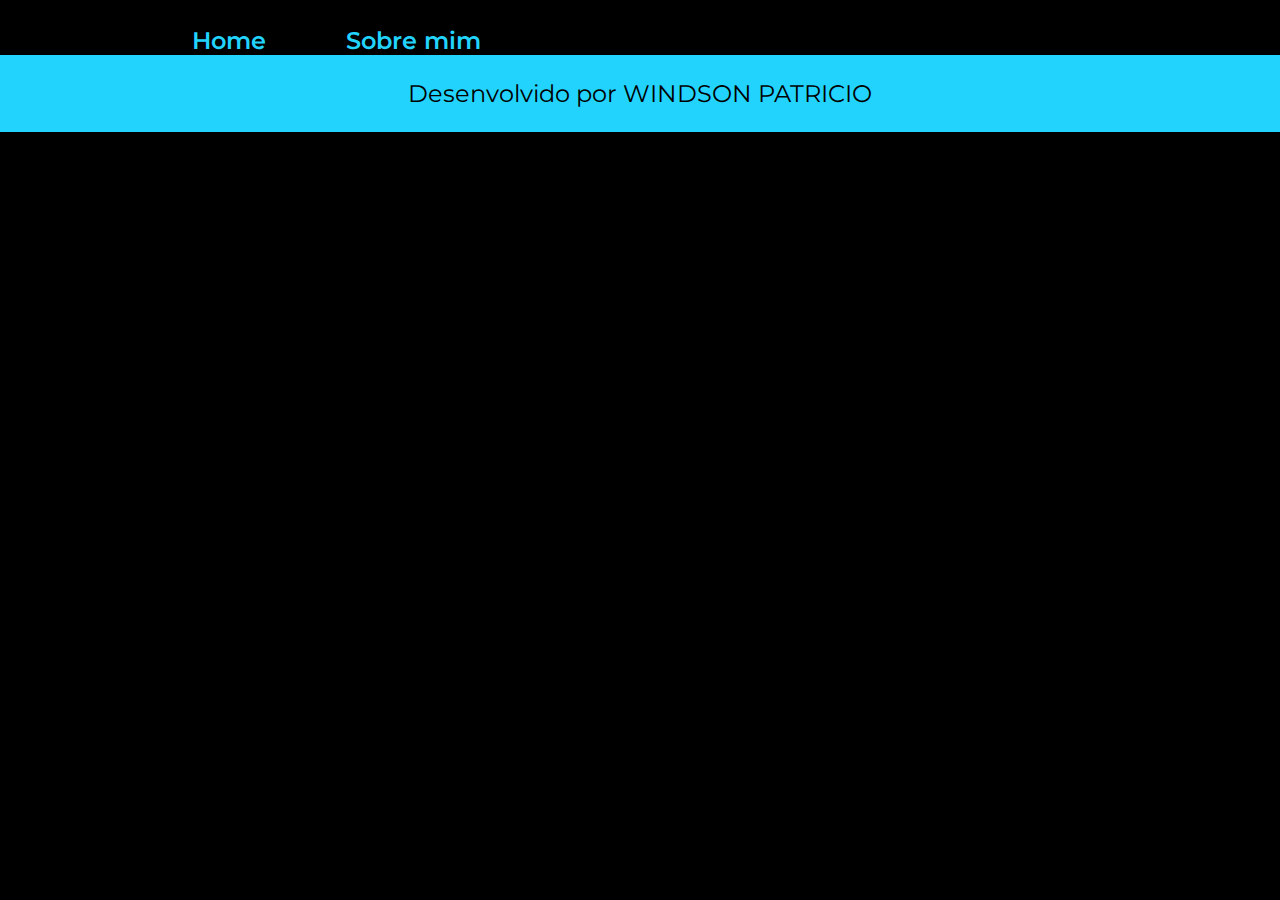
==== sobreMIm.html @ 49ad3150 "haader, footer, nova pagina" ====
<!DOCTYPE html>
<html lang="pt-br">
<head>
    <meta charset="UTF-8">
    <meta name="viewport" content="width=device-width, initial-scale=1.0">
    <title>Sobre mim</title>
    <link rel="stylesheet" href="./style/stlye.css">
</head>

<body>
    <header class="cabecalho">
        <nav class="cabecalho-nav">
            <a class="cabecalho-link" href="index.html">Home</a>
            <a class="cabecalho-link" href="sobreMim.html">Sobre mim</a>
        </nav>
    </header>
    <main>

        
    </main>
    <footer>
        <p class="rodape">Desenvolvido por WINDSON PATRICIO</p>
    </footer>
    
</body>
</html>
---- style/stlye.css ----
@import url('https://fonts.googleapis.com/css2?family=Krona+One&family=Montserrat&display=swap');

*{
    margin: 0;
    padding: 0;
}

body {
    box-sizing: border-box;
    background-color: black;
    color: #f6f6f6;
}

.cabecalho{
    padding: 2% 0% 0% 15%;
}

.cabecalho-nav{
    display: flex;
    gap: 80px;

}

.cabecalho-link{
    font-family: "Montserrat", serif;
    font-size: 24px;
    font-weight: 600;
    color: #22d4fd;
    text-decoration: none;
}

.tituloDestaque {
    color: #4e8b98;
}

.menu{
    padding: 5% 15%;
    display: flex;
    align-items: center;
    justify-content: space-between;
}

.menuTexto{
    width: 615px;
    display: flex;
    flex-direction: column;
    gap:40px;

    
}

.menuTextoTitulo{
    font-size: 36px;
    font-family: "Krona One", serif;
}

.menuTextoParagrafo{
    font-size: 24px;
    font-family: "Montserrat", serif;
}

.menuBotoes{
    display: flex;
    flex-direction: column;
    align-items: center;
    justify-content: space-between;
    gap:32px;
}

.botaoSubtitulo{
    font-family: "Krona one", serif;
    font-weight: 400px;
    font-size: 24px;
    
}

.estiloBotoes{
    /* background-color: #22d4fd ; */
    display: flex;
    justify-content: center;
    gap: 16px;
    border: 2px solid #22d4fd;
    width: 378px;
    text-align: center;
    border-radius: 8px;
    font-size: 24px;
    padding: 21.5px 0;
    text-decoration: none;
    color:#f6f6f6;
    font-family: "Montserrat", serif;
    font-style: italic;
}

.estiloBotoes:hover{
    background-color: #272727;
}

.imagemMenu{
    width: 600px;
    height: 500px;
    border-radius: 20px;
}

.rodape{
    color: black;
    background-color: #22d4fd;
    padding: 24px;
    text-align: center;
    font-family: "Montserrat", serif;
    font-size: 24px;
}
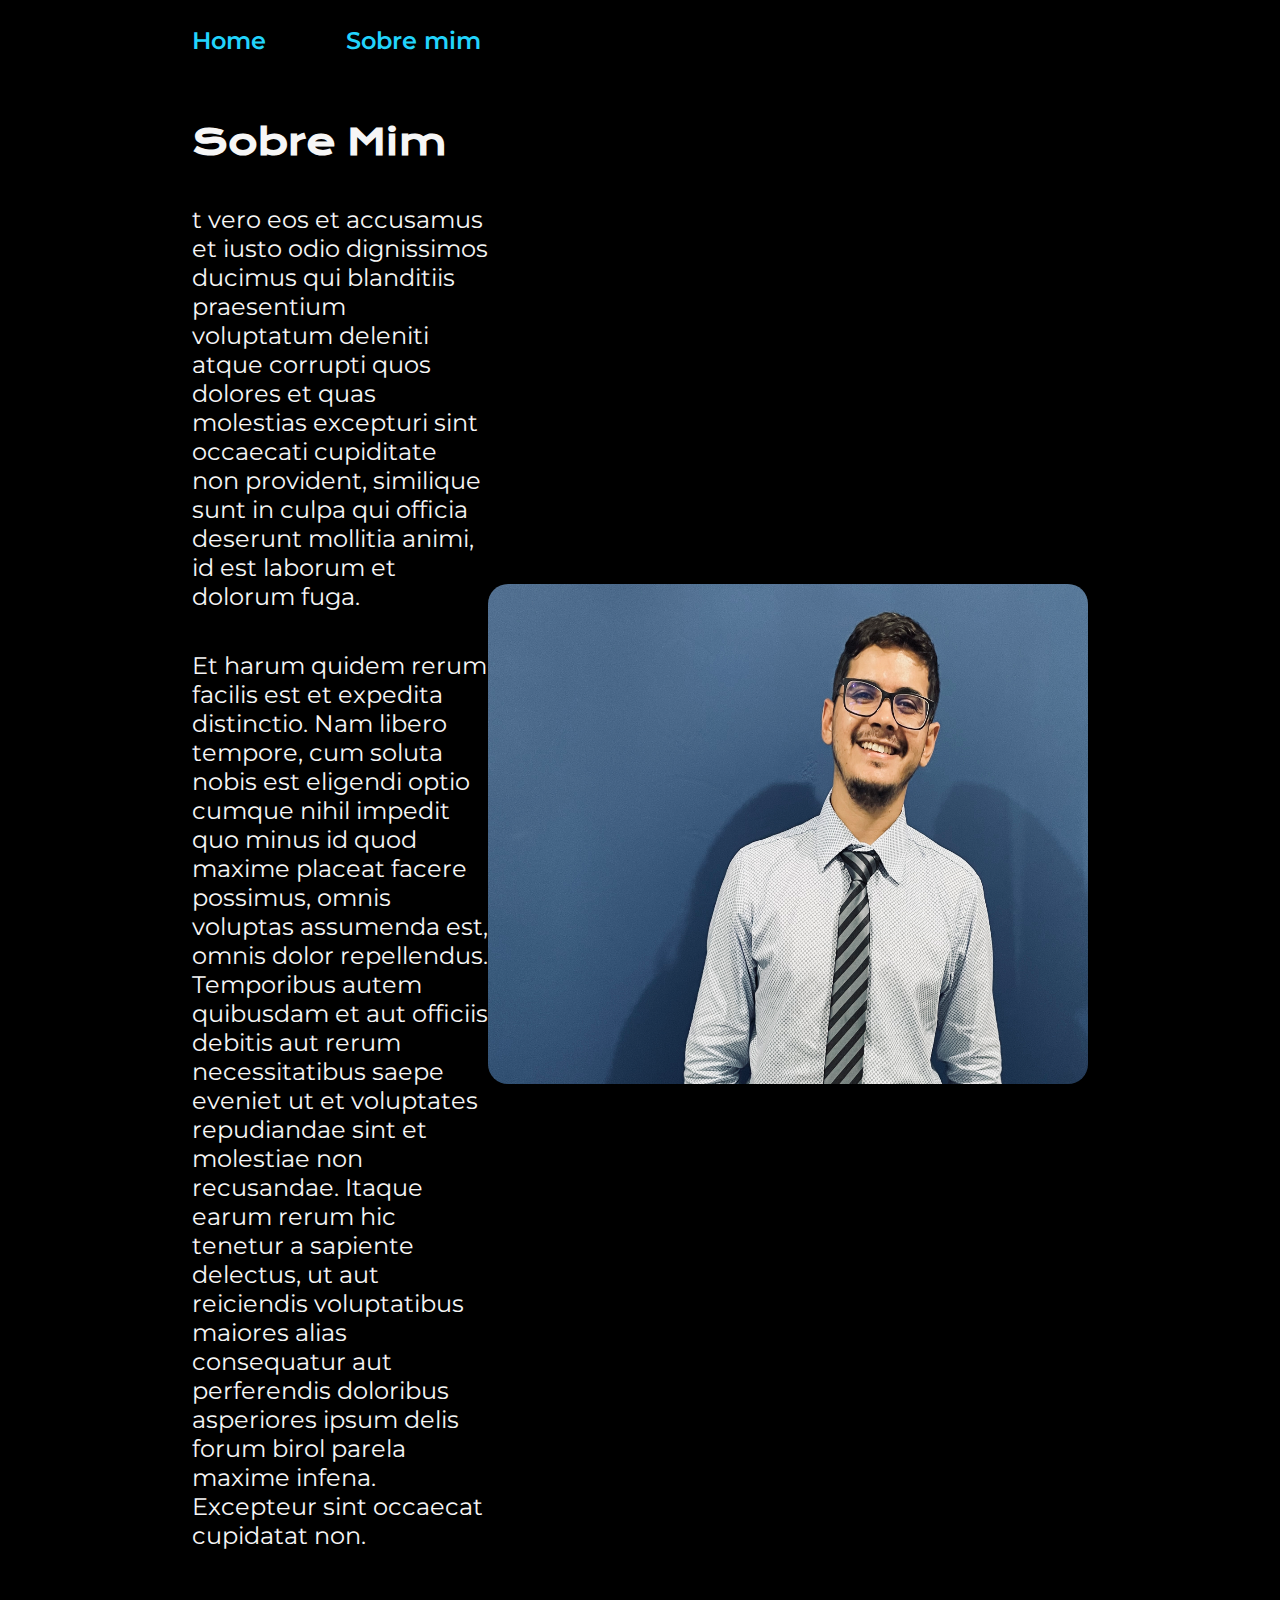
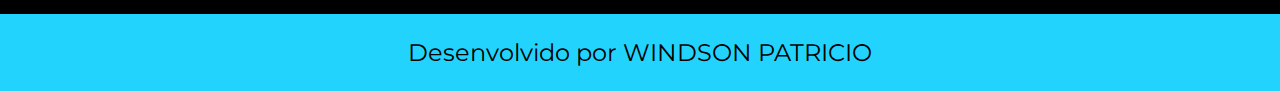
==== commit bf97ad60: "add nova pag, variaveis, footer e main" ====
--- a/sobreMIm.html
+++ b/sobreMIm.html
@@ -14,8 +14,13 @@
             <a class="cabecalho-link" href="sobreMim.html">Sobre mim</a>
         </nav>
     </header>
-    <main>
-
+    <main class="menu">
+        <section class = "menuTexto">
+            <h1 class="menuTextoTitulo">Sobre Mim</h1>
+            <p class="menuTextoParagrafo">t vero eos et accusamus et iusto odio dignissimos ducimus qui blanditiis praesentium voluptatum deleniti atque corrupti quos dolores et quas molestias excepturi sint occaecati cupiditate non provident, similique sunt in culpa qui officia deserunt mollitia animi, id est laborum et dolorum fuga.</p>
+            <p class="menuTextoParagrafo">Et harum quidem rerum facilis est et expedita distinctio. Nam libero tempore, cum soluta nobis est eligendi optio cumque nihil impedit quo minus id quod maxime placeat facere possimus, omnis voluptas assumenda est, omnis dolor repellendus. Temporibus autem quibusdam et aut officiis debitis aut rerum necessitatibus saepe eveniet ut et voluptates repudiandae sint et molestiae non recusandae. Itaque earum rerum hic tenetur a sapiente delectus, ut aut reiciendis voluptatibus maiores alias consequatur aut perferendis doloribus asperiores ipsum delis forum birol parela maxime infena. Excepteur sint occaecat cupidatat non.</p>
+        </section>
+        <img class="imagemMenu" src="./assets/FullSizeRender 2.JPG">
         
     </main>
     <footer>
--- a/style/stlye.css
+++ b/style/stlye.css
@@ -1,5 +1,15 @@
 @import url('https://fonts.googleapis.com/css2?family=Krona+One&family=Montserrat&display=swap');
 
+
+:root{
+    --cor-primaria: #000000;
+    --cor-segundaria: #f6f6f6;
+    --cor-tercearia: #22d4fd;
+    --cor-hover: #272727;
+
+    --font-titulos: "Krona One", serif;
+    --font-paragrafos: "Montserrat", serif;
+}
 *{
     margin: 0;
     padding: 0;
@@ -7,8 +17,8 @@
 
 body {
     box-sizing: border-box;
-    background-color: black;
-    color: #f6f6f6;
+    background-color: var(--cor-primaria);
+    color: var(--cor-segundaria);
 }
 
 .cabecalho{
@@ -22,15 +32,15 @@
 }
 
 .cabecalho-link{
-    font-family: "Montserrat", serif;
+    font-family: var(--font-paragrafos);
     font-size: 24px;
     font-weight: 600;
-    color: #22d4fd;
+    color: var(--cor-tercearia);
     text-decoration: none;
 }
 
 .tituloDestaque {
-    color: #4e8b98;
+    color: var(--cor-tercearia);
 }
 
 .menu{
@@ -51,12 +61,12 @@
 
 .menuTextoTitulo{
     font-size: 36px;
-    font-family: "Krona One", serif;
+    font-family: var(--font-titulos);
 }
 
 .menuTextoParagrafo{
     font-size: 24px;
-    font-family: "Montserrat", serif;
+    font-family: var(--font-paragrafos);
 }
 
 .menuBotoes{
@@ -68,18 +78,17 @@
 }
 
 .botaoSubtitulo{
-    font-family: "Krona one", serif;
+    font-family:var(--font-titulos);
     font-weight: 400px;
     font-size: 24px;
     
 }
 
 .estiloBotoes{
-    /* background-color: #22d4fd ; */
     display: flex;
     justify-content: center;
     gap: 16px;
-    border: 2px solid #22d4fd;
+    border: 2px solid var(--cor-tercearia);
     width: 378px;
     text-align: center;
     border-radius: 8px;
@@ -87,12 +96,12 @@
     padding: 21.5px 0;
     text-decoration: none;
     color:#f6f6f6;
-    font-family: "Montserrat", serif;
+    font-family: var(--font-paragrafos);
     font-style: italic;
 }
 
 .estiloBotoes:hover{
-    background-color: #272727;
+    background-color: var(--cor-hover);
 }
 
 .imagemMenu{
@@ -102,11 +111,11 @@
 }
 
 .rodape{
-    color: black;
-    background-color: #22d4fd;
+    color: var(--cor-primaria);
+    background-color: var(--cor-tercearia);
     padding: 24px;
     text-align: center;
-    font-family: "Montserrat", serif;
+    font-family: var(--font-paragrafos);
     font-size: 24px;
 }
 
